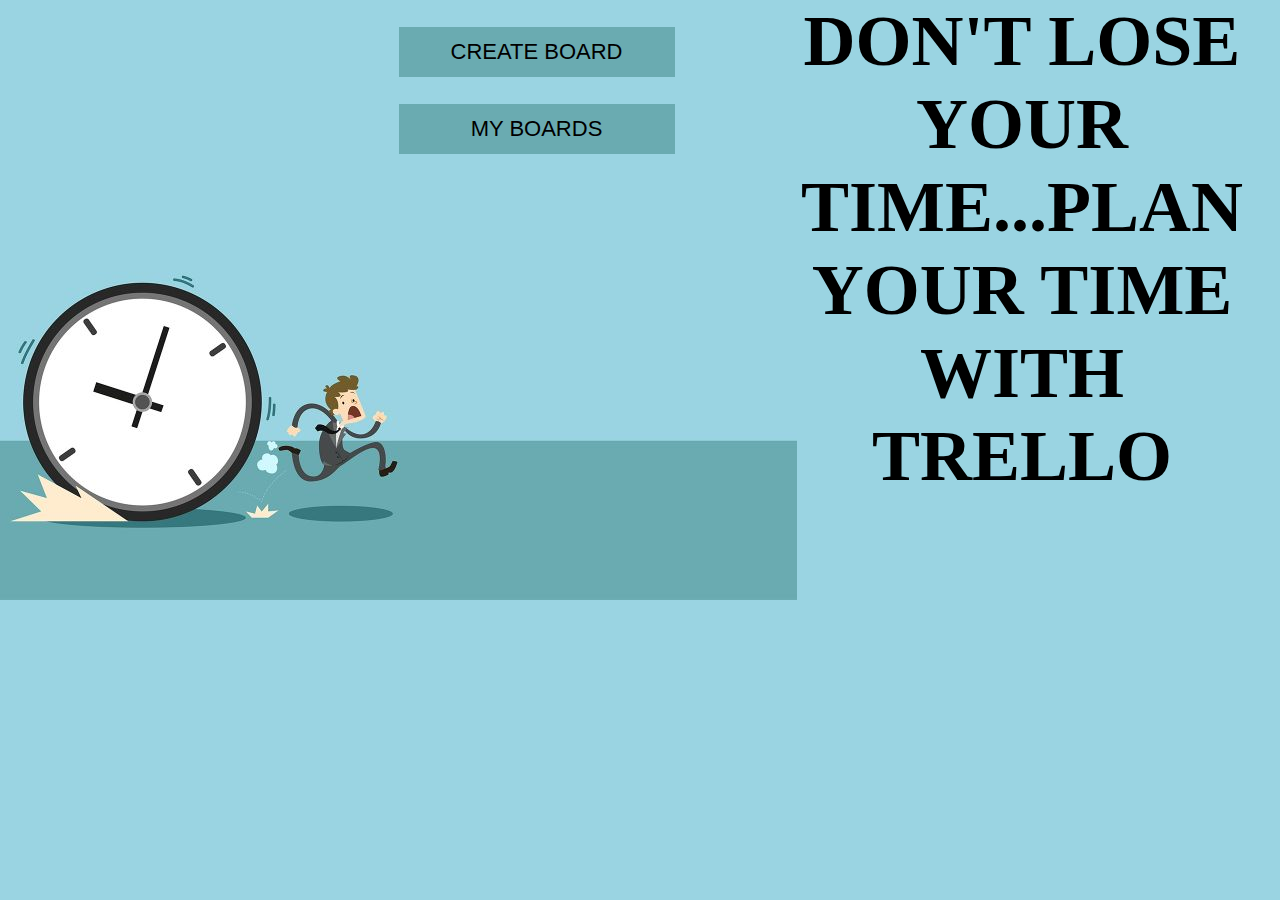
==== index.html @ a5201f0a "trello with new desighn" ====
<!DOCTYPE html>
<html lang="en">

<head>
    <meta charset="UTF-8">
    <meta name="viewport" content="width=device-width, initial-scale=1.0">
    <meta http-equiv="X-UA-Compatible" content="ie=edge">
    <title>Document</title> 
    <link href="css/style.css" rel="stylesheet" type="text/css">
    <link href="css/modal.css" rel="stylesheet" type="text/css">
</head>
<body>
    <div class="main-container">
        <div class="main-item main-rigth">
            <div class="btns-div">
                <button class="btn  trigger" >CREATE BOARD</button>
                <button class="btn" onclick="myBoards()">MY BOARDS</button>
            </div>

        </div>

        <div class="modal">
                <div class="modal-content">

                    <input type="text" name="fname" id="name">
                     <a  onclick="createBoard()"    class="createBoard">CREATE BOARD</a>    <!--  -->
                </div>
            </div>
        <div class="main-item ">
           <div class="div1 main-text">DON'T LOSE </div>
           <div class="div2 main-text"> YOUR</div>
           <div class="div3 main-text"> TIME...PLAN </div>
           <div class="div4 main-text">YOUR TIME</div>
           <div class="div5 main-text">WITH</div>
           <div class="div6 main-text">TRELLO</div> 
        </div>
    </div>

</body>
<script src="js/board.js"></script>
</html>
---- css/style.css ----
body {
    margin: 0;
    padding: 0;
    background-color: #9ad4e2;
}

.main-container {
    display: flex;
}

.main-rigth {
    background-image: url(clock.jpg);
    background-repeat: no-repeat;
    width: 797px;
    height: 600px;
}

.main-text {
    font-size: 72px;
    font-weight: 700;
    text-align: center;
    width: 450px;
    box-sizing:  border-box;
    position: relative;
    -webkit-animation: mymove 5s ; /* Safari 4.0 - 8.0 */
    animation: mymove 5s;
    animation-fill-mode: forwards;
    /* padding-top: 49px; */
}
.div1 {-webkit-animation-timing-function: linear;}
.div2 {-webkit-animation-timing-function: ease;}
.div3 {-webkit-animation-timing-function: ease-in;}
.div4 {-webkit-animation-timing-function: ease-out;}
.div5 {-webkit-animation-timing-function: ease-in-out;}
.div6 {-webkit-animation-timing-function: linear;}
/* Standard syntax */

.div1 {animation-timing-function: linear;}
.div2 {animation-timing-function: ease;}
.div3 {animation-timing-function: ease-in;}
.div4 {animation-timing-function: ease-out;}
.div5 {animation-timing-function: ease-in-out;}
.div6 {animation-timing-function: linear;}
/* Safari 4.0 - 8.0 */


@-webkit-keyframes mymove {
    from {left: 1500px;}
    to {left: 0px;}
}

/* Standard syntax */
@keyframes mymove {
    from {left: 1500px;}
    to {left: 0px;}
}



.btn {
    font-size: 22px;
    width: 300px;
    background-color: #6aabb1;
    width: 276px;
    margin-top: 27px;
    padding: 12px 52px;
    border: none;
    cursor: pointer;
}

.btns-div {
    width: 300px;
    margin-left: 50%;
    position: relative;
    -webkit-animation-name: example;  /* Safari 4.0 - 8.0 */
    -webkit-animation-duration: 3s;  /* Safari 4.0 - 8.0 */
    -webkit-animation-fill-mode: forwards; /* Safari 4.0 - 8.0 */
    animation-name: example;
    animation-duration: 3s;
    animation-fill-mode: forwards;
}

/* Safari 4.0 - 8.0 */
@-webkit-keyframes example {
    from {top: 0px;}
    to {top: 200px;}
}

@keyframes example {
    from {top: 0px;}
    to {top: 200px; color:red;}
}






















.modalDiv {
    height: 500px;
    width: 500px;
    border-radius: 38px;
    display: inline-block;
    background-color: #04043b;
    opacity: 0.7;
    top: 47px;
    left: 435px;
    position: absolute;
}

.modalBoardName {
    font-size: 51px;
    color: white;
    display: inherit;
    text-align: center;
    /* margin-top: 98px; */
}

.list {
    display: inline-block;
    color: #3a4ebb;
    width: 200px;
    font-size: 28px;
    background-color: #a7a8e6;
    padding: 4px 2px;
    border-radius: 5px;
    margin-left: 12px;
}

.list:hover {
    background-color: #8183e9;
    width: 200px;
}

.addList {
    display: inline-block;
    width: 200px;
    background-color: #7f80bf;
    padding: 3px;
    margin: 10px 10px;
    border-radius: 5px;
}

.addInput {
    display: inline-block;
    width: 190px;
    height: 20px;
    margin: 2px 3px;
}

.btnList {
    display: inline-block;
    padding: 4px 24px;
    font-size: 16px;
    border: none;
    margin: 1px 3px;
    background-color: #5aac44;
    border-radius: 5px;
    color: white;
    margin-bottom: 4px;
}

.btnDelete {
    display: inline-block;
    padding: 6.5px 5px 4.5px 5px;
    border: none;
    color: #2f2f2f;
}

.btnDelete:hover {
    color: #776f6f;
}

.list-text {
    font-size: 15px;
    display: block;
    font-size: 20px;
    background-color: beige;
    color: #3a4ec4;
    margin-top: 3px;
}
---- css/modal.css ----
.modal {
	position: fixed;
	left: 0;
	top: 0;
	width: 100%;
	height: 100%;
	background-color: rgba(0, 0, 0, 0.5);
	opacity: 0;
	visibility: hidden;
}
.modal-content {
	position: absolute;
	top: 50%;
	left: 50%;
	transform: translate(-50%, -50%);
	background-color: white;
	padding: 1rem 1.5rem;
	width: 24rem;
	border-radius: 0.5rem;
}

.show-modal {
	opacity: 1;
	visibility: visible;
}
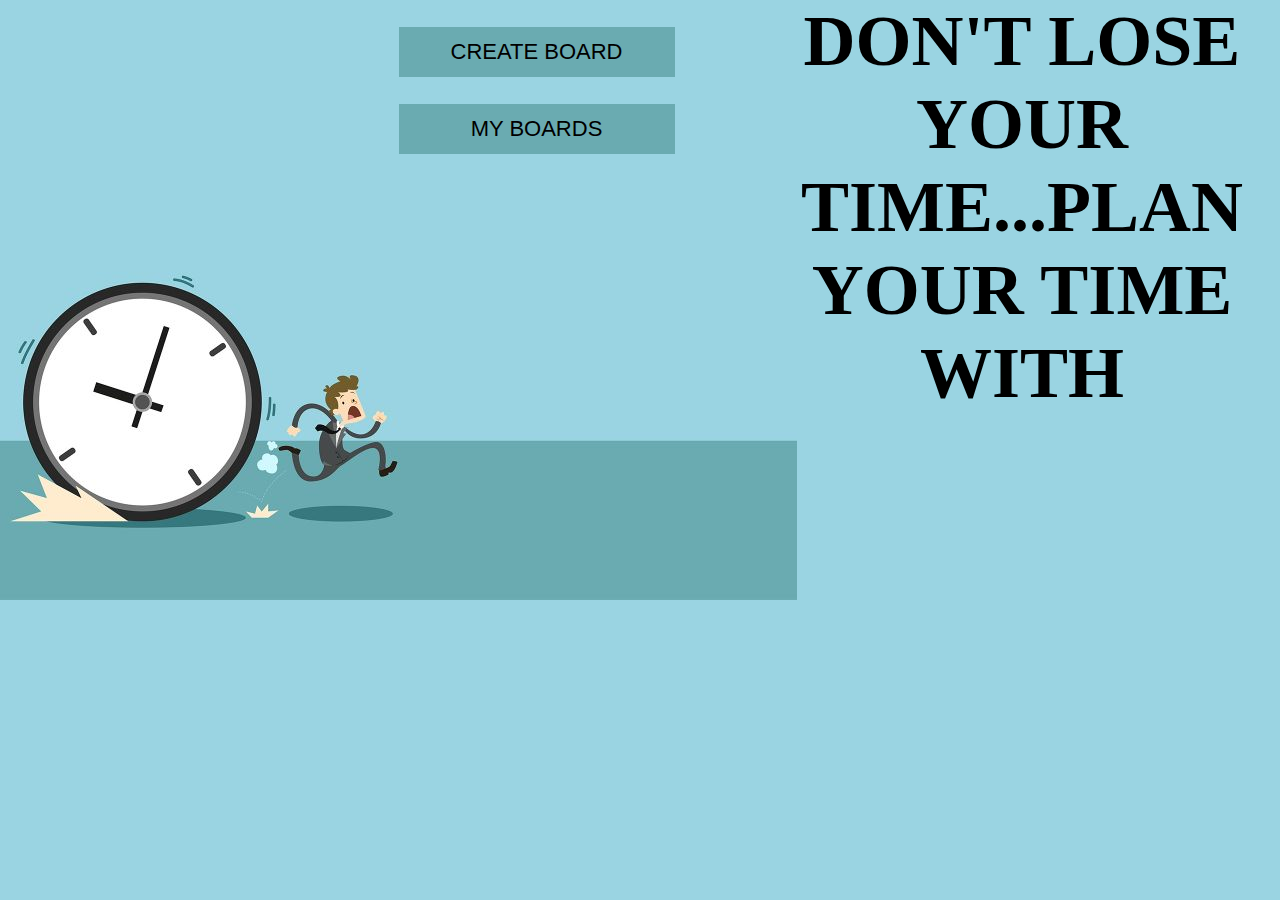
==== commit 0631573b: "close modalBoard" ====
--- a/index.html
+++ b/index.html
@@ -14,7 +14,7 @@
         <div class="main-item main-rigth">
             <div class="btns-div">
                 <button class="btn  trigger" >CREATE BOARD</button>
-                <button class="btn" onclick="myBoards()">MY BOARDS</button>
+                <button class="btn triggerBoard" onclick="myBoards()">MY BOARDS</button>
             </div>
 
         </div>
@@ -23,16 +23,18 @@
                 <div class="modal-content">
 
                     <input type="text" name="fname" id="name">
-                     <a  onclick="createBoard()"    class="createBoard">CREATE BOARD</a>    <!--  -->
+                     <a href="main.html" onclick="createBoard()"    class="createBoard">CREATE BOARD</a>    <!--  -->
                 </div>
             </div>
+
+            
         <div class="main-item ">
            <div class="div1 main-text">DON'T LOSE </div>
            <div class="div2 main-text"> YOUR</div>
            <div class="div3 main-text"> TIME...PLAN </div>
            <div class="div4 main-text">YOUR TIME</div>
            <div class="div5 main-text">WITH</div>
-           <div class="div6 main-text">TRELLO</div> 
+           <!-- <div class="div6 main-text">TRELLO</div>  -->
         </div>
     </div>
 
--- a/css/style.css
+++ b/css/style.css
@@ -96,22 +96,6 @@
 
 
 
-
-
-
-
-
-
-
-
-
-
-
-
-
-
-
-
 .modalDiv {
     height: 500px;
     width: 500px;
@@ -122,6 +106,7 @@
     top: 47px;
     left: 435px;
     position: absolute;
+    visibility: visible;
 }
 
 .modalBoardName {
@@ -130,6 +115,11 @@
     display: inherit;
     text-align: center;
     /* margin-top: 98px; */
+}
+.show-modalBoard {
+	opacity: 0;
+    /* visibility: hidden; */
+    display:none;
 }
 
 .list {
@@ -194,4 +184,19 @@
     background-color: beige;
     color: #3a4ec4;
     margin-top: 3px;
-}+}
+
+.closeButton
+{
+    position: relative;
+    float: right;
+    background-color: #04043b;
+    color: white;
+    font-size: 27px;
+    right: 19px;
+    top: 6px;
+}
+.closeButton:hover{
+    box-shadow:0 0 5px grey;
+    cursor:pointer;
+}
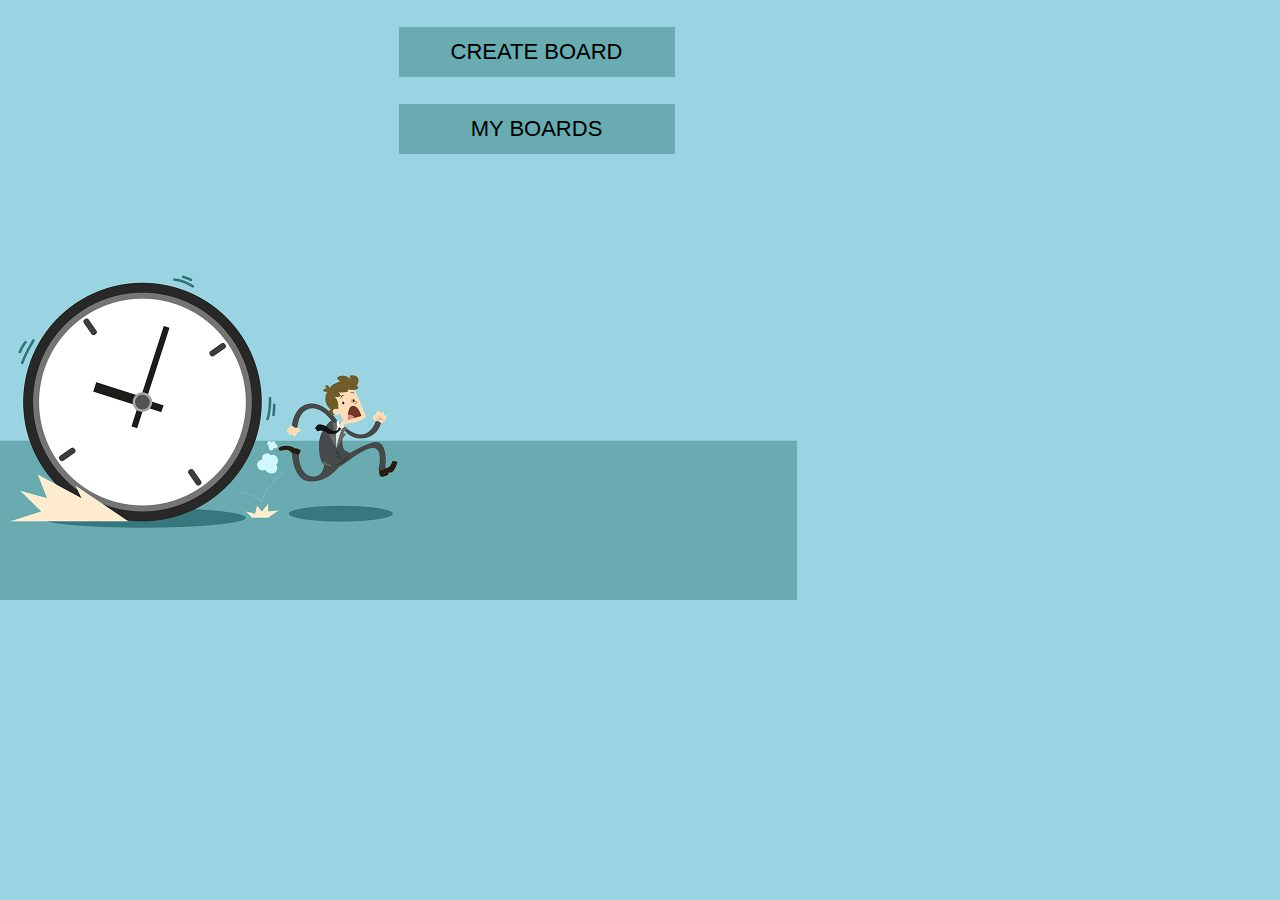
==== commit 5721ea8b: "Modal working for boards name and created function" ====
--- a/index.html
+++ b/index.html
@@ -14,7 +14,7 @@
         <div class="main-item main-rigth">
             <div class="btns-div">
                 <button class="btn  trigger" >CREATE BOARD</button>
-                <button class="btn triggerBoard" onclick="myBoards()">MY BOARDS</button>
+                <button class="btn triggerBoard" onclick="showAndHide()">MY BOARDS</button>
             </div>
 
         </div>
@@ -22,20 +22,29 @@
         <div class="modal">
                 <div class="modal-content">
 
-                    <input type="text" name="fname" id="name">
+                    <input type="text" name="fname" id="name" placeholder="Input board name...">
                      <a href="main.html" onclick="createBoard()"    class="createBoard">CREATE BOARD</a>    <!--  -->
                 </div>
             </div>
 
+            <div class="modalBoard">
+                <div class="modalBoars-content">
+                <span class="closeButton" >X</span>
+
+
+                </div>
             
-        <div class="main-item ">
+            </div>
+
+            
+        <!-- <div class="main-item ">
            <div class="div1 main-text">DON'T LOSE </div>
            <div class="div2 main-text"> YOUR</div>
            <div class="div3 main-text"> TIME...PLAN </div>
            <div class="div4 main-text">YOUR TIME</div>
            <div class="div5 main-text">WITH</div>
-           <!-- <div class="div6 main-text">TRELLO</div>  -->
-        </div>
+           <div class="div6 main-text">TRELLO</div> 
+        </div> -->
     </div>
 
 </body>
--- a/css/style.css
+++ b/css/style.css
@@ -96,7 +96,7 @@
 
 
 
-.modalDiv {
+.modalBoard {
     height: 500px;
     width: 500px;
     border-radius: 38px;
@@ -106,7 +106,7 @@
     top: 47px;
     left: 435px;
     position: absolute;
-    visibility: visible;
+    visibility: hidden;
 }
 
 .modalBoardName {
@@ -117,9 +117,9 @@
     /* margin-top: 98px; */
 }
 .show-modalBoard {
-	opacity: 0;
-    /* visibility: hidden; */
-    display:none;
+	opacity: 0.7;
+    visibility: visible;
+    /* display:none; */
 }
 
 .list {
--- a/css/modal.css
+++ b/css/modal.css
@@ -10,17 +10,34 @@
 	visibility: hidden;
 }
 .modal-content {
+
 	position: absolute;
-	top: 50%;
-	left: 50%;
+    top: 50%;
+    left: 50%;
+	transform: 5;
 	transform: translate(-50%, -50%);
-	background-color: white;
-	padding: 1rem 1.5rem;
-	width: 24rem;
-	border-radius: 0.5rem;
+    background-color: #272727;
+    padding: 1rem 1.5rem;
+    width: 13rem;
+    height: 4rem;
+    border-radius: 0.5rem;
 }
 
 .show-modal {
-	opacity: 1;
+	opacity: 0.9;
 	visibility: visible;
+}
+
+.modal-content input{
+	margin: 0 0 1rem 0;
+	padding: 0.4rem;
+	background-color: #272727;
+	border: none;
+	color:white;
+}
+
+.modal-content input:hover{
+	background-color:  #353434;
+
+
 }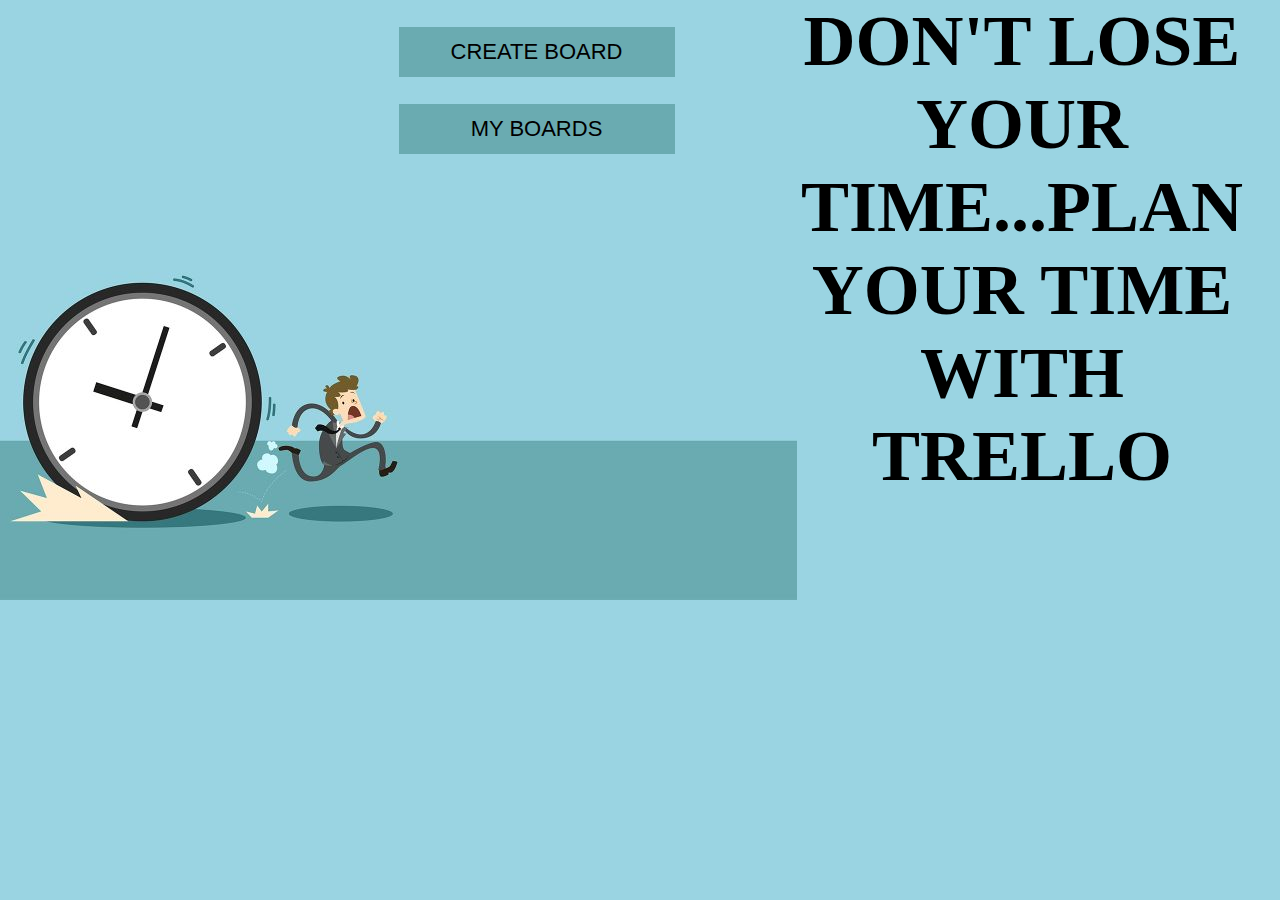
==== commit 174b9bbb: "delete close button" ====
--- a/index.html
+++ b/index.html
@@ -37,14 +37,14 @@
             </div>
 
             
-        <!-- <div class="main-item ">
+        <div class="main-item ">
            <div class="div1 main-text">DON'T LOSE </div>
            <div class="div2 main-text"> YOUR</div>
            <div class="div3 main-text"> TIME...PLAN </div>
            <div class="div4 main-text">YOUR TIME</div>
            <div class="div5 main-text">WITH</div>
            <div class="div6 main-text">TRELLO</div> 
-        </div> -->
+        </div>
     </div>
 
 </body>
--- a/css/modal.css
+++ b/css/modal.css
@@ -31,13 +31,27 @@
 .modal-content input{
 	margin: 0 0 1rem 0;
 	padding: 0.4rem;
-	background-color: #272727;
+	background-color: #353333;
 	border: none;
 	color:white;
 }
 
 .modal-content input:hover{
-	background-color:  #353434;
+	background-color: #1c1d1d;
+}
 
+.modal-content a{
+	background-color: white;
+    color: #6aabb1;
+    font-size: 14px;
+    text-decoration: none;
+    padding: 6px;
+font-weight:800;
+}
 
-}+.modal-content a:hover{
+	background-color:#6b6464;
+	color:white;
+
+}
+
